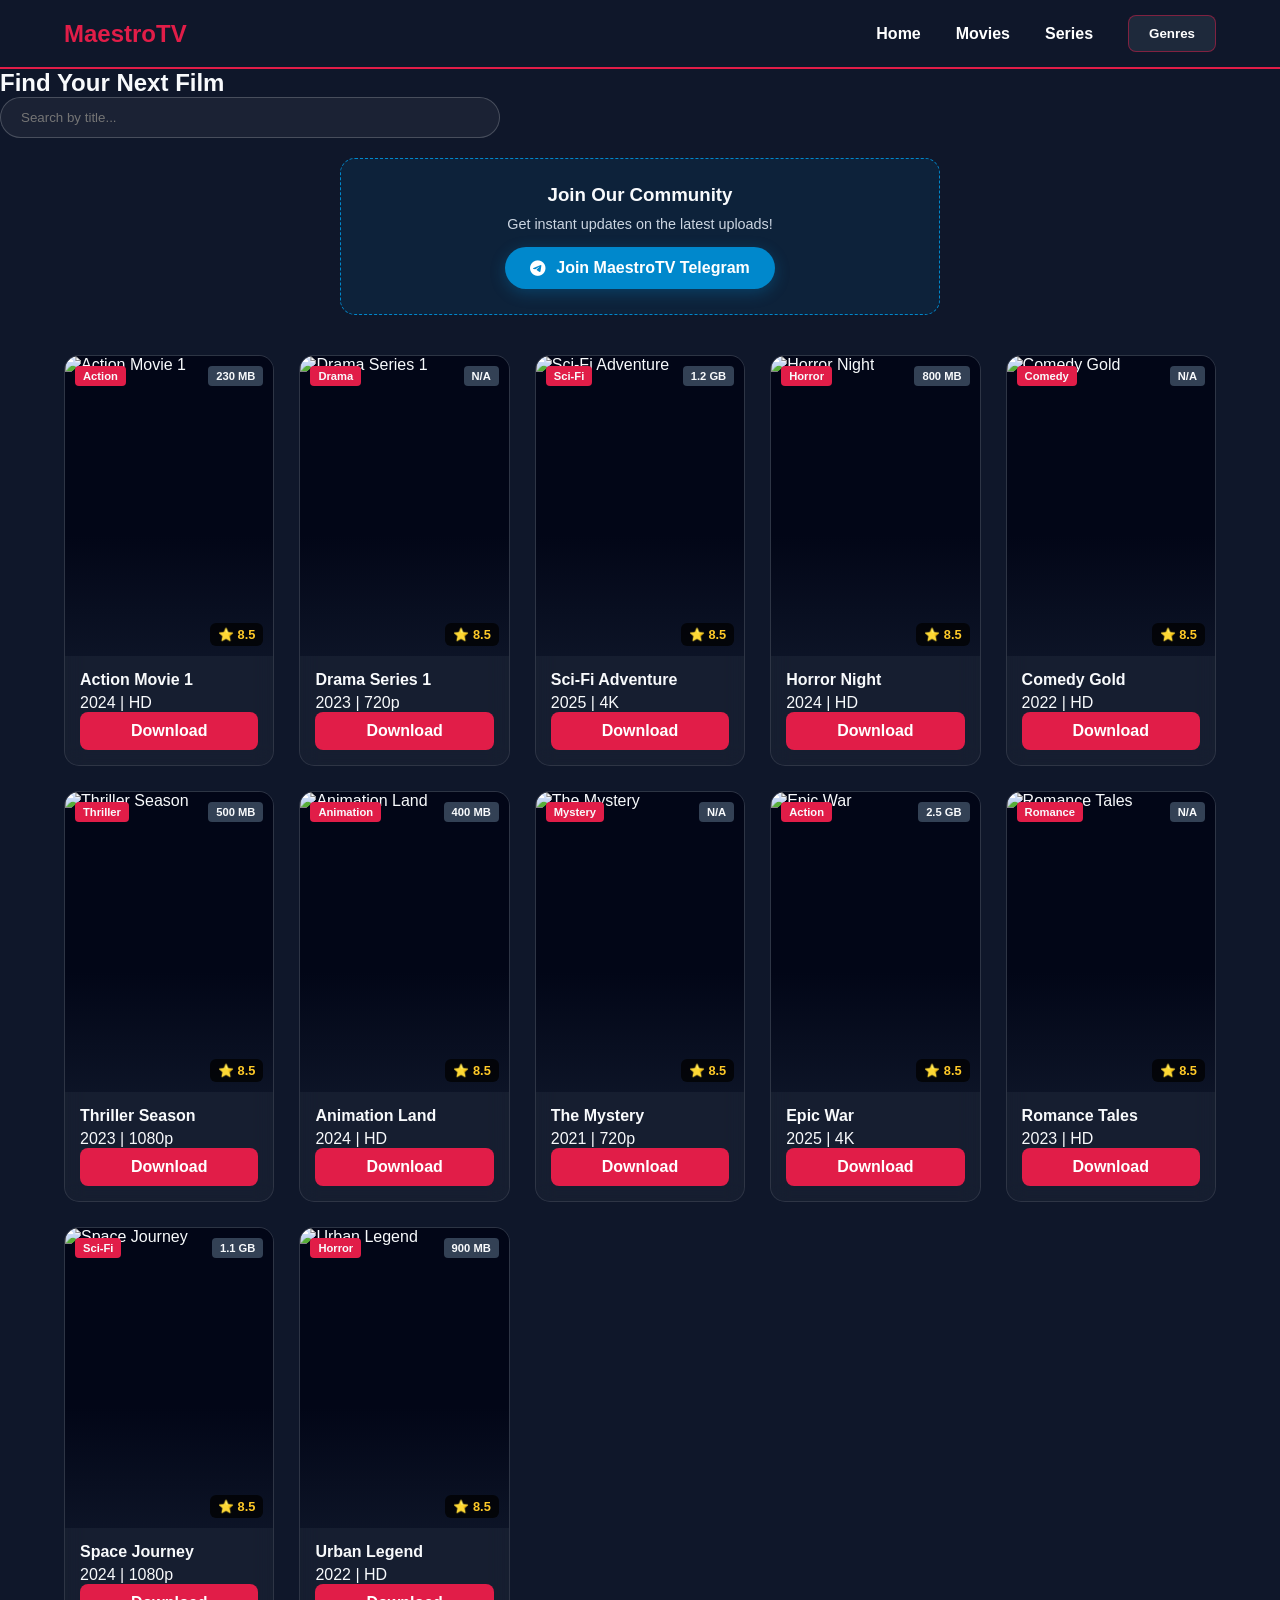
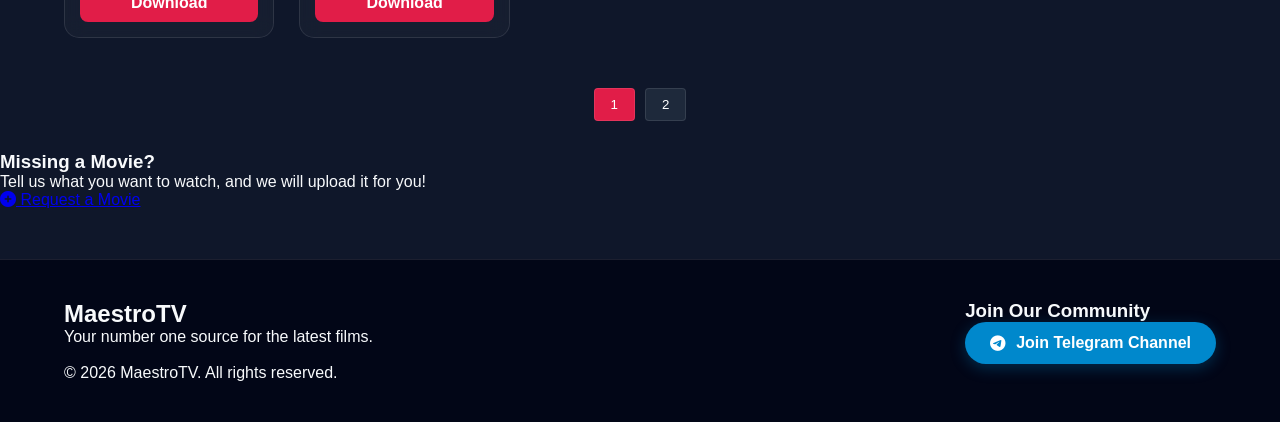
==== index.html @ a73d16be "Initial Site Launch" ====
<!DOCTYPE html>
<html lang="en">
<head>
    <meta charset="UTF-8">
    <meta name="viewport" content="width=device-width, initial-scale=1.0">
    <title>MaestroTV - Download Films & Series</title>
    <link rel="stylesheet" href="https://cdnjs.cloudflare.com/ajax/libs/font-awesome/6.0.0/css/all.min.css">
    <link rel="stylesheet" href="style.css">
</head>
<body>

    <header>
        <h1 onclick="resetFilters()" style="cursor: pointer;">MaestroTV</h1>
        <nav>
            <a href="#" onclick="resetFilters()">Home</a>
            <a href="#" onclick="filterByType('movie')">Movies</a>
            <a href="#" onclick="filterByType('series')">Series</a>
            <div class="dropdown">
                <button class="dropbtn">Genres</button>
                <div class="dropdown-content">
                    <a href="#" onclick="filterByGenre('Action')">Action</a>
                    <a href="#" onclick="filterByGenre('Sci-Fi')">Sci-Fi</a>
                    <a href="#" onclick="filterByGenre('Horror')">Horror</a>
                    <a href="#" onclick="filterByGenre('Comedy')">Comedy</a>
                </div>
            </div>
        </nav>
    </header>

   <section class="search-and-filter">
        <h2>Find Your Next Film</h2>
        <form class="search-form" onsubmit="return false;">
            <input type="text" id="searchInput" class="search-input" placeholder="Search by title...">
        </form>
    </section>

    <section class="telegram-promo">
        <div class="promo-box">
            <h3>Join Our Community</h3>
            <p>Get instant updates on the latest uploads!</p>
            <a href="https://t.me/maestrotv_official" class="social-btn telegram" target="_blank">
                <i class="fab fa-telegram-plane"></i> Join MaestroTV Telegram
            </a>
        </div>
    </section>

    <main>
        <section class="content-grid" id="movie-display"></section>
        <div id="pagination-nav" class="pagination-container"></div>
    </main>
    <section class="request-section">
    <div class="request-content">
        <h3>Missing a Movie?</h3>
        <p>Tell us what you want to watch, and we will upload it for you!</p>
        <a href="https://t.me/maestrotv_official" class="request-btn">
            <i class="fas fa-plus-circle"></i> Request a Movie
        </a>
    </div>
</section>
    <footer>
        <div class="footer-content">
            <div class="footer-logo">
                <h2>Maestro<span>TV</span></h2>
                <p>Your number one source for the latest films.</p>
            </div>
            <div class="footer-links">
                <h3>Join Our Community</h3>
                <a href="https://t.me/maestrotv_official" id="telegram-link" class="social-btn telegram" target="_blank">
                    <i class="fab fa-telegram-plane"></i> Join Telegram Channel
                </a>
            </div>
        </div>
        <div class="footer-bottom">
            <p>&copy; 2026 MaestroTV. All rights reserved.</p>
        </div>
    </footer>

    <script src="script.js"></script>
</body>
</html>
---- style.css ----
/* --- GLOBAL RESET --- */
* {
    margin: 0;
    padding: 0;
    box-sizing: border-box;
    font-family: 'Segoe UI', Arial, sans-serif;
}

body {
    background-color: #0f172a; 
    color: #f8fafc;
    overflow-x: hidden;
}

/* --- HEADER & NAVIGATION --- */
header {
    background: #0f172a;
    padding: 15px 5%;
    display: flex;
    justify-content: space-between;
    align-items: center;
    border-bottom: 2px solid #e11d48;
    position: sticky;
    top: 0;
    z-index: 1000;
}

header h1 {
    color: #e11d48;
    font-size: 24px;
    cursor: pointer;
}

nav {
    display: flex;
    align-items: center;
    gap: 35px; /* This creates the professional gap */
}

nav a {
    color: white;
    text-decoration: none;
    font-weight: bold;
    transition: 0.3s;
}

nav a:hover {
    color: #e11d48;
}

/* --- DROPDOWN --- */
.dropdown {
    position: relative;
}

.dropbtn {
    background: #1e293b;
    color: white;
    padding: 8px 16px;
    border: 1px solid #e11d48;
    border-radius: 5px;
    cursor: pointer;
    font-weight: bold;
}

/* The container for the button and menu */
.dropdown {
    position: relative;
    display: inline-block;
}

/* The button itself */
.dropbtn {
    background: #1e293b;
    color: white;
    padding: 10px 20px;
    border: 1px solid rgba(225, 29, 72, 0.5);
    border-radius: 8px;
    cursor: pointer;
    font-weight: 600;
    transition: 0.3s;
}

/* The hidden menu */
.dropdown-content {
    display: none; /* Stays hidden until hover */
    position: absolute;
    right: 0; /* Aligns to the right of the button */
    background-color: #1e293b;
    min-width: 160px;
    box-shadow: 0px 10px 20px rgba(0,0,0,0.4);
    z-index: 1000;
    border-radius: 10px;
    border: 1px solid rgba(255,255,255,0.1);
    margin-top: 5px; /* Small gap below button */
    overflow: hidden;
}

/* Show the menu when the user hovers over the container */
.dropdown:hover .dropdown-content {
    display: block;
    animation: fadeIn 0.2s ease-in;
}

/* Style for the links inside the menu */
.dropdown-content a {
    color: white;
    padding: 12px 16px;
    text-decoration: none;
    display: block;
    font-size: 14px;
    border-bottom: 1px solid rgba(255,255,255,0.05);
}

.dropdown-content a:hover {
    background-color: #e11d48; /* Red highlight on hover */
    color: white !important;
}

/* Simple fade-in animation */
@keyframes fadeIn {
    from { opacity: 0; transform: translateY(-10px); }
    to { opacity: 1; transform: translateY(0); }
}

.search-input {
    width: 100%;
    max-width: 500px;
    padding: 12px 20px;
    border-radius: 30px;
    border: 1px solid rgba(255, 255, 255, 0.2);
    background: rgba(255, 255, 255, 0.05);
    color: white;
    outline: none;
}

/* --- MOVIE GRID --- */
.content-grid {
    display: grid;
    grid-template-columns: repeat(auto-fill, minmax(200px, 1fr));
    gap: 25px;
    padding: 20px 5%;
    max-width: 1300px;
    margin: 0 auto;
}

/* --- PREMIUM GLASSMOPRHISM CARD --- */
.movie-card {
    background: rgba(255, 255, 255, 0.03); /* Very transparent white */
    backdrop-filter: blur(10px); /* The "Frosted Glass" effect */
    -webkit-backdrop-filter: blur(10px); /* Support for Chrome/Safari */
    border-radius: 15px;
    overflow: hidden;
    border: 1px solid rgba(255, 255, 255, 0.1); /* Thin light border */
    transition: all 0.4s cubic-bezier(0.175, 0.885, 0.32, 1.275); /* Smooth "bouncy" animation */
    position: relative;
}

/* --- HOVER & CLICK ANIMATION --- */
.movie-card:hover {
    transform: translateY(-12px) scale(1.02); /* Lifts up and grows slightly */
    border-color: rgba(225, 29, 72, 0.8); /* Red border glow */
    background: rgba(255, 255, 255, 0.07); /* Brightens slightly on hover */
    
    /* The Red Shadow Glow */
    box-shadow: 0 15px 35px rgba(225, 29, 72, 0.3), 
                0 0 15px rgba(225, 29, 72, 0.2);
}

/* --- GLOWING POSTER OVERLAY --- */
.poster-container::after {
    content: '';
    position: absolute;
    top: 0;
    left: 0;
    width: 100%;
    height: 100%;
    background: linear-gradient(to bottom, transparent 60%, rgba(15, 23, 42, 0.8));
    z-index: 1;
}

.poster-container {
    position: relative;
    height: 300px;
    background: #020617;
}

.poster-container img {
    width: 100%;
    height: 100%;
    object-fit: cover;
}

.genre-tag, .size-badge {
    position: absolute;
    z-index: 2;
    padding: 4px 8px;
    font-size: 0.7rem;
    border-radius: 4px;
    font-weight: bold;
}

.genre-tag { top: 10px; left: 10px; background: #e11d48; }
.size-badge { top: 10px; right: 10px; background: #334155; }

.card-info { padding: 15px; }

.film-title {
    font-size: 1rem;
    margin-bottom: 5px;
    white-space: nowrap;
    overflow: hidden;
    text-overflow: ellipsis;
}

.download-btn {
    display: block;
    background: #e11d48;
    color: white;
    text-align: center;
    padding: 10px;
    border-radius: 6px;
    text-decoration: none;
    font-weight: bold;
}

/* --- FOOTER --- */
footer {
    background: #020617;
    padding: 40px 5%;
    margin-top: 50px;
    border-top: 1px solid rgba(255, 255, 255, 0.1);
}

.footer-content {
    display: flex;
    justify-content: space-between;
    flex-wrap: wrap;
    gap: 20px;
}

.social-btn.telegram {
    background: #0088cc;
    color: white;
    padding: 10px 20px;
    border-radius: 8px;
    text-decoration: none;
    display: inline-block;
}

/* --- PAGINATION --- */
.pagination-container {
    display: flex;
    justify-content: center;
    gap: 10px;
    padding: 30px 0;
}

.page-btn {
    background: #1e293b;
    color: white;
    border: 1px solid rgba(255, 255, 255, 0.1);
    padding: 8px 16px;
    border-radius: 4px;
    cursor: pointer;
}

.page-btn.active {
    background: #e11d48;
}
/* --- TELEGRAM PROMO SECTION --- */
.telegram-promo {
    text-align: center;
    padding: 20px 5%;
    background: #0f172a; /* Matches body */
}

.promo-box {
    background: rgba(0, 136, 204, 0.1); /* Light Telegram Blue tint */
    border: 1px dashed #0088cc;
    padding: 25px;
    border-radius: 15px;
    max-width: 600px;
    margin: 0 auto;
}

.promo-box h3 {
    margin-bottom: 10px;
    color: #f8fafc;
}

.promo-box p {
    font-size: 0.9rem;
    color: #cbd5e1;
    margin-bottom: 15px;
}

.social-btn.telegram {
    display: inline-flex;
    align-items: center;
    gap: 10px;
    background: #0088cc;
    color: white;
    padding: 12px 25px;
    border-radius: 50px;
    text-decoration: none;
    font-weight: bold;
    transition: 0.3s ease;
    box-shadow: 0 4px 15px rgba(0, 136, 204, 0.3);
}

.social-btn.telegram:hover {
    transform: translateY(-3px);
    box-shadow: 0 6px 20px rgba(0, 136, 204, 0.5);
    background: #0099e6;
}
.download-btn {
    display: block;
    background: #e11d48;
    color: white;
    text-align: center;
    padding: 10px;
    border-radius: 8px;
    text-decoration: none;
    font-weight: bold;
    transition: 0.3s ease;
    border: none;
    cursor: pointer;
}

.download-btn:hover {
    background: #fb7185; /* Lighter red */
    box-shadow: 0 0 15px #e11d48; /* Button glow */
    transform: scale(1.05);
}
.download-btn {
  /* --- THE GLASS CARD --- */
.movie-card {
    background: rgba(255, 255, 255, 0.05); /* Semi-transparent */
    backdrop-filter: blur(12px); /* This creates the glass look */
    -webkit-backdrop-filter: blur(12px);
    border: 1px solid rgba(255, 255, 255, 0.1);
    border-radius: 15px;
    overflow: hidden;
    transition: all 0.4s cubic-bezier(0.175, 0.885, 0.32, 1.275); /* Bouncy feel */
}

/* --- THE ANIMATION & GLOW --- */
.movie-card:hover {
    transform: translateY(-12px) scale(1.03); /* Lifts up and grows */
    border-color: #e11d48;
    box-shadow: 0 15px 35px rgba(225, 29, 72, 0.4), 
                0 0 15px rgba(225, 29, 72, 0.2);
}

/* --- THE DOWNLOAD BUTTON GLOW --- */
.download-btn {
    display: block;
    background: #e11d48;
    color: white;
    text-align: center;
    padding: 12px;
    border-radius: 8px;
    text-decoration: none;
    font-weight: bold;
    transition: 0.3s;
    border: none;
}

.download-btn:hover {
    background: #fb7185;
    box-shadow: 0 0 20px #e11d48;
    transform: scale(1.05);
}
    position: relative; /* Ensures it stays in the layout flow */
    z-index: 10; /* Lifts it above any background blurs */
    cursor: pointer !important; /* Force the pointer finger icon */
    display: block;
    pointer-events: auto !important; /* Ensure clicks pass through */
}
/* --- MOBILE RESPONSIVENESS --- */
@media (max-width: 768px) {
    header {
        flex-direction: column;
        gap: 15px;
        text-align: center;
    }

    nav {
        gap: 15px;
        flex-wrap: wrap;
        justify-content: center;
    }

    .content-grid {
        grid-template-columns: repeat(auto-fill, minmax(160px, 1fr)) !important;
        gap: 15px;
        padding: 20px 3%;
    }

    .poster-container {
        height: 240px; /* Slightly smaller posters for phones */
    }

    .search-input {
        width: 90%;
    }
}
.rating-badge {
  .request-section {
    padding: 40px 5%;
    text-align: center;
}

.request-content {
    background: linear-gradient(135deg, #1e293b 0%, #0f172a 100%);
    border: 1px solid rgba(225, 29, 72, 0.4);
    padding: 30px;
    border-radius: 20px;
}

.request-btn {
    display: inline-block;
    margin-top: 15px;
    padding: 12px 30px;
    background: transparent;
    border: 2px solid #e11d48;
    color: white;
    text-decoration: none;
    border-radius: 50px;
    font-weight: bold;
    transition: 0.3s;
}

.request-btn:hover {
    background: #e11d48;
    box-shadow: 0 0 20px rgba(225, 29, 72, 0.5);
}
    position: absolute;
    bottom: 10px;
    right: 10px;
    background: rgba(0, 0, 0, 0.75);
    backdrop-filter: blur[4];
    color: #ffca28; /* Gold color */
    padding: 4px 8px;
    border-radius: 6px;
    font-size: 0.8rem;
    font-weight: bold;
    z-index: 2;
    display: flex;
    align-items: center;
    gap: 4px;
}/* The Golden Glow for High Rated Movies */
.trending-card {
    border: 1px solid rgba(255, 202, 40, 0.6) !important;
    box-shadow: 0 0 15px rgba(255, 202, 40, 0.2);
}

.trending-card:hover {
    box-shadow: 0 0 25px rgba(255, 202, 40, 0.5), 0 15px 35px rgba(0, 0, 0, 0.5) !important;
    border-color: #ffca28 !important;
}

/* The Trending Tag style */
.trending-tag {
    position: absolute;
    top: 40px; /* Below the Genre tag */
    left: 10px;
    background: linear-gradient(45deg, #e11d48, #ff8c00);
    color: white;
    padding: 3px 8px;
    border-radius: 4px;
    font-size: 0.7rem;
    font-weight: bold;
    z-index: 5;
    text-transform: uppercase;
}
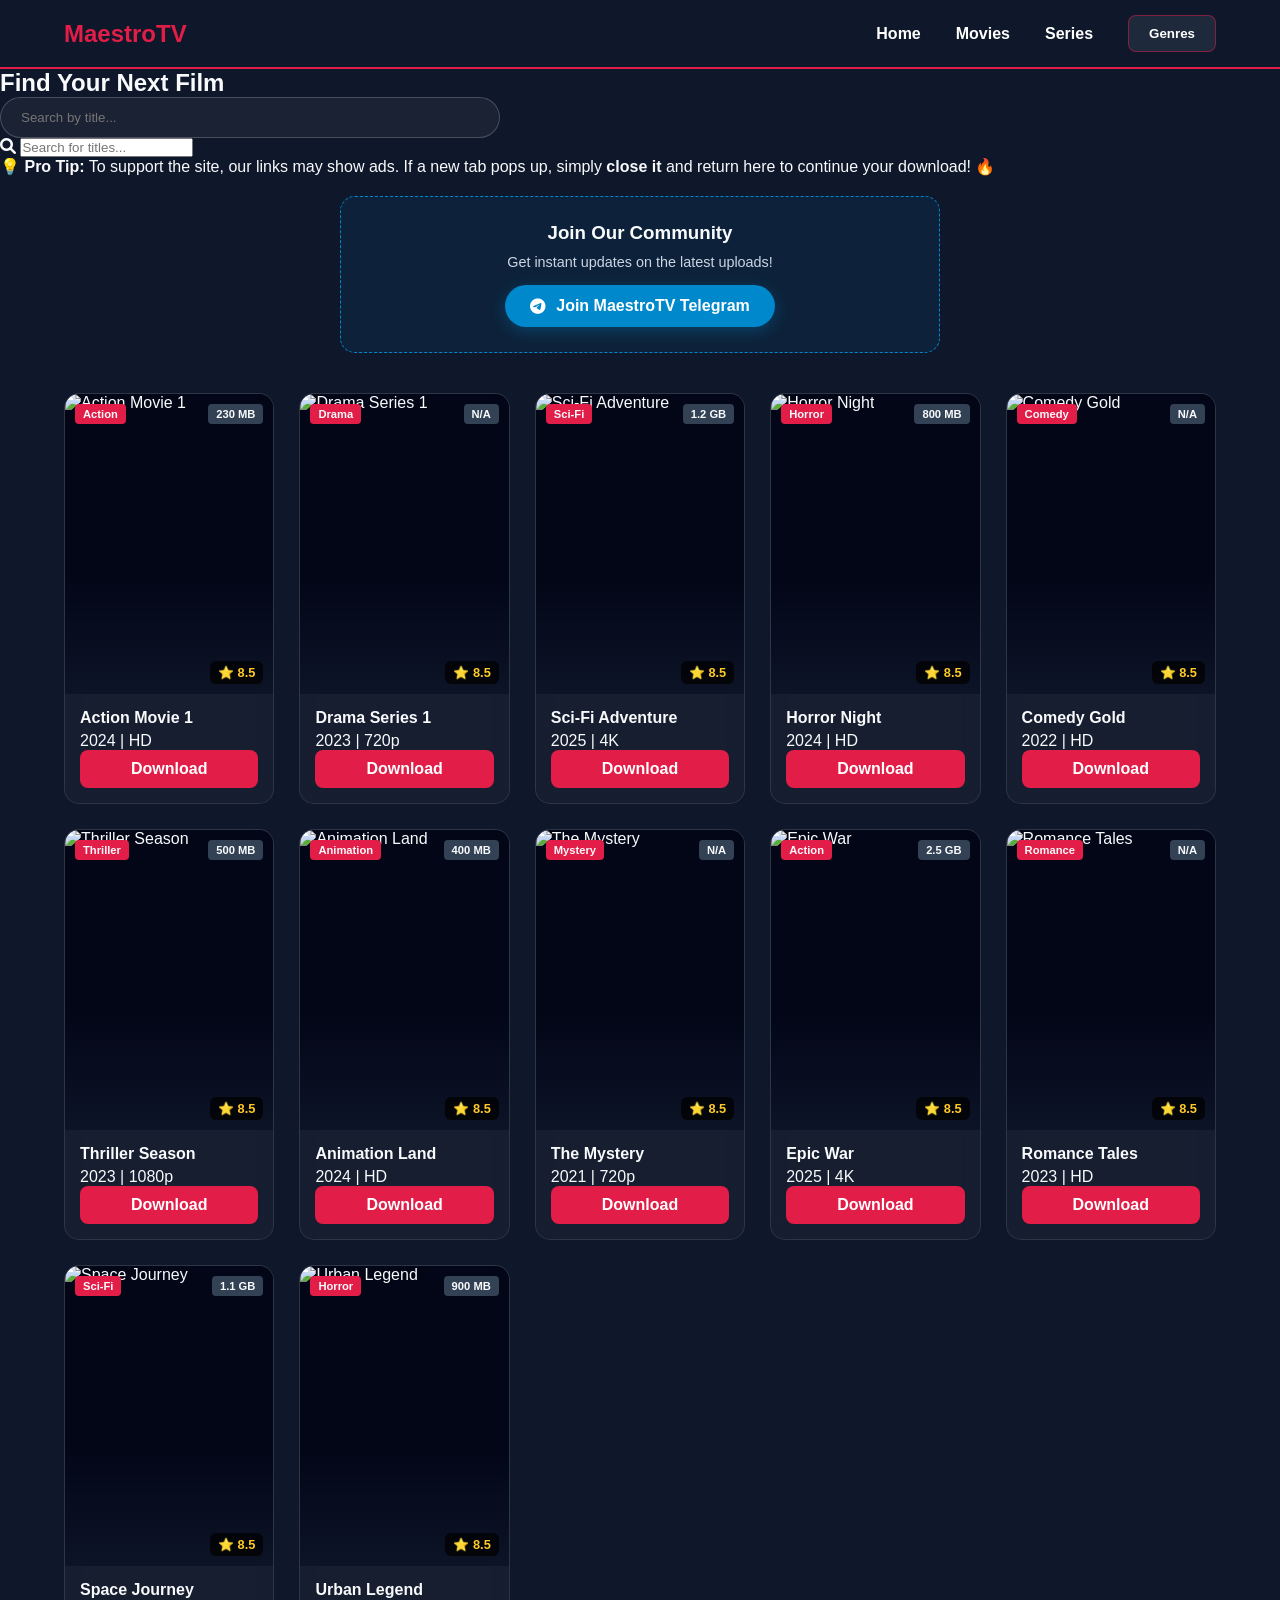
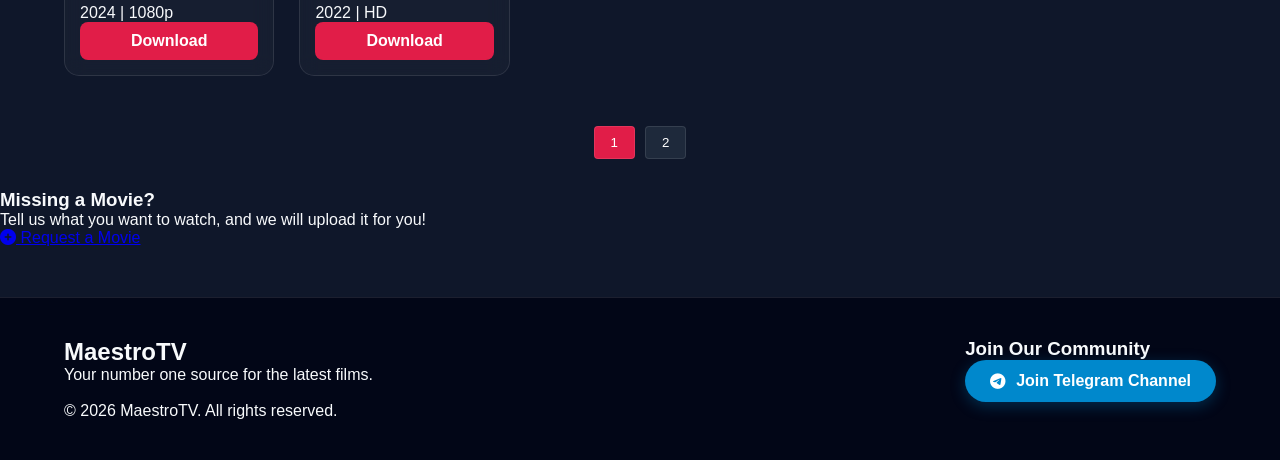
==== commit e54cb0b0: "Update index.html" ====
--- a/index.html
+++ b/index.html
@@ -33,7 +33,12 @@
             <input type="text" id="searchInput" class="search-input" placeholder="Search by title...">
         </form>
     </section>
-
+<div class="search-container">
+    <i class="fas fa-search search-icon"></i>
+    <input type="text" id="searchInput" placeholder="Search for titles..." onkeyup="searchMovies()">
+</div> <div class="user-notice">
+    <p>💡 <b>Pro Tip:</b> To support the site, our links may show ads. If a new tab pops up, simply <b>close it</b> and return here to continue your download! 🔥</p>
+</div>
     <section class="telegram-promo">
         <div class="promo-box">
             <h3>Join Our Community</h3>
@@ -77,4 +82,4 @@
 
     <script src="script.js"></script>
 </body>
-</html>+</html>
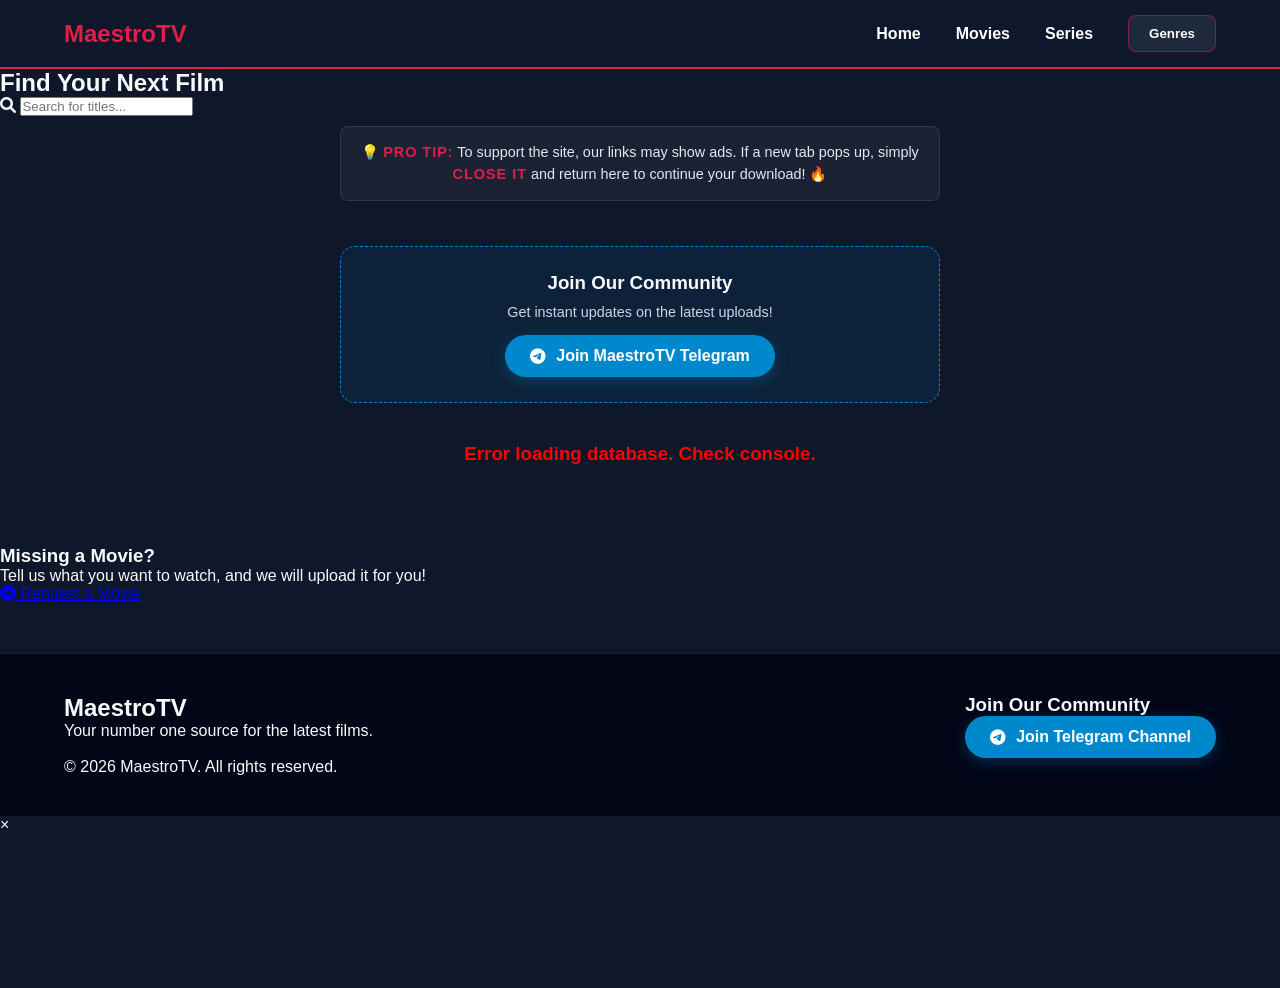
==== commit 2f480421: "Update index.html" ====
--- a/index.html
+++ b/index.html
@@ -27,18 +27,18 @@
         </nav>
     </header>
 
-   <section class="search-and-filter">
+    <section class="search-and-filter">
         <h2>Find Your Next Film</h2>
-        <form class="search-form" onsubmit="return false;">
-            <input type="text" id="searchInput" class="search-input" placeholder="Search by title...">
-        </form>
+        <div class="search-container">
+            <i class="fas fa-search search-icon"></i>
+            <input type="text" id="searchInput" placeholder="Search for titles..." onkeyup="searchMovies()">
+        </div>
     </section>
-<div class="search-container">
-    <i class="fas fa-search search-icon"></i>
-    <input type="text" id="searchInput" placeholder="Search for titles..." onkeyup="searchMovies()">
-</div> <div class="user-notice">
-    <p>💡 <b>Pro Tip:</b> To support the site, our links may show ads. If a new tab pops up, simply <b>close it</b> and return here to continue your download! 🔥</p>
-</div>
+
+    <div class="user-notice">
+        <p>💡 <b>Pro Tip:</b> To support the site, our links may show ads. If a new tab pops up, simply <b>close it</b> and return here to continue your download! 🔥</p>
+    </div>
+
     <section class="telegram-promo">
         <div class="promo-box">
             <h3>Join Our Community</h3>
@@ -53,15 +53,17 @@
         <section class="content-grid" id="movie-display"></section>
         <div id="pagination-nav" class="pagination-container"></div>
     </main>
+
     <section class="request-section">
-    <div class="request-content">
-        <h3>Missing a Movie?</h3>
-        <p>Tell us what you want to watch, and we will upload it for you!</p>
-        <a href="https://t.me/maestrotv_official" class="request-btn">
-            <i class="fas fa-plus-circle"></i> Request a Movie
-        </a>
-    </div>
-</section>
+        <div class="request-content">
+            <h3>Missing a Movie?</h3>
+            <p>Tell us what you want to watch, and we will upload it for you!</p>
+            <a href="https://t.me/maestrotv_official" class="request-btn">
+                <i class="fas fa-plus-circle"></i> Request a Movie
+            </a>
+        </div>
+    </section>
+
     <footer>
         <div class="footer-content">
             <div class="footer-logo">
@@ -80,6 +82,15 @@
         </div>
     </footer>
 
+    <div id="videoModal" class="modal">
+        <div class="modal-content">
+            <span class="close-modal">&times;</span>
+            <div class="video-container">
+                <iframe id="videoPlayer" src="" frameborder="0" allowfullscreen></iframe>
+            </div>
+        </div>
+    </div>
+
     <script src="script.js"></script>
 </body>
 </html>
--- a/style.css
+++ b/style.css
@@ -155,7 +155,31 @@
     transition: all 0.4s cubic-bezier(0.175, 0.885, 0.32, 1.275); /* Smooth "bouncy" animation */
     position: relative;
 }
-
+/* --- User Notice Box --- */
+.user-notice {
+    max-width: 600px;
+    margin: 10px auto 25px auto;
+    background: rgba(255, 255, 255, 0.05);
+    border-left: 4px solid #e11d48; /* Matching your red theme */
+    padding: 15px 20px;
+    border-radius: 8px;
+    backdrop-filter: blur(10px);
+    text-align: center;
+    border: 1px solid rgba(255, 255, 255, 0.1);
+}
+
+.user-notice p {
+    color: #e2e8f0;
+    font-size: 0.9rem;
+    margin: 0;
+    line-height: 1.5;
+}
+
+.user-notice b {
+    color: #e11d48;
+    text-transform: uppercase;
+    letter-spacing: 1px;
+}
 /* --- HOVER & CLICK ANIMATION --- */
 .movie-card:hover {
     transform: translateY(-12px) scale(1.02); /* Lifts up and grows slightly */
@@ -474,4 +498,4 @@
     font-weight: bold;
     z-index: 5;
     text-transform: uppercase;
-}+}
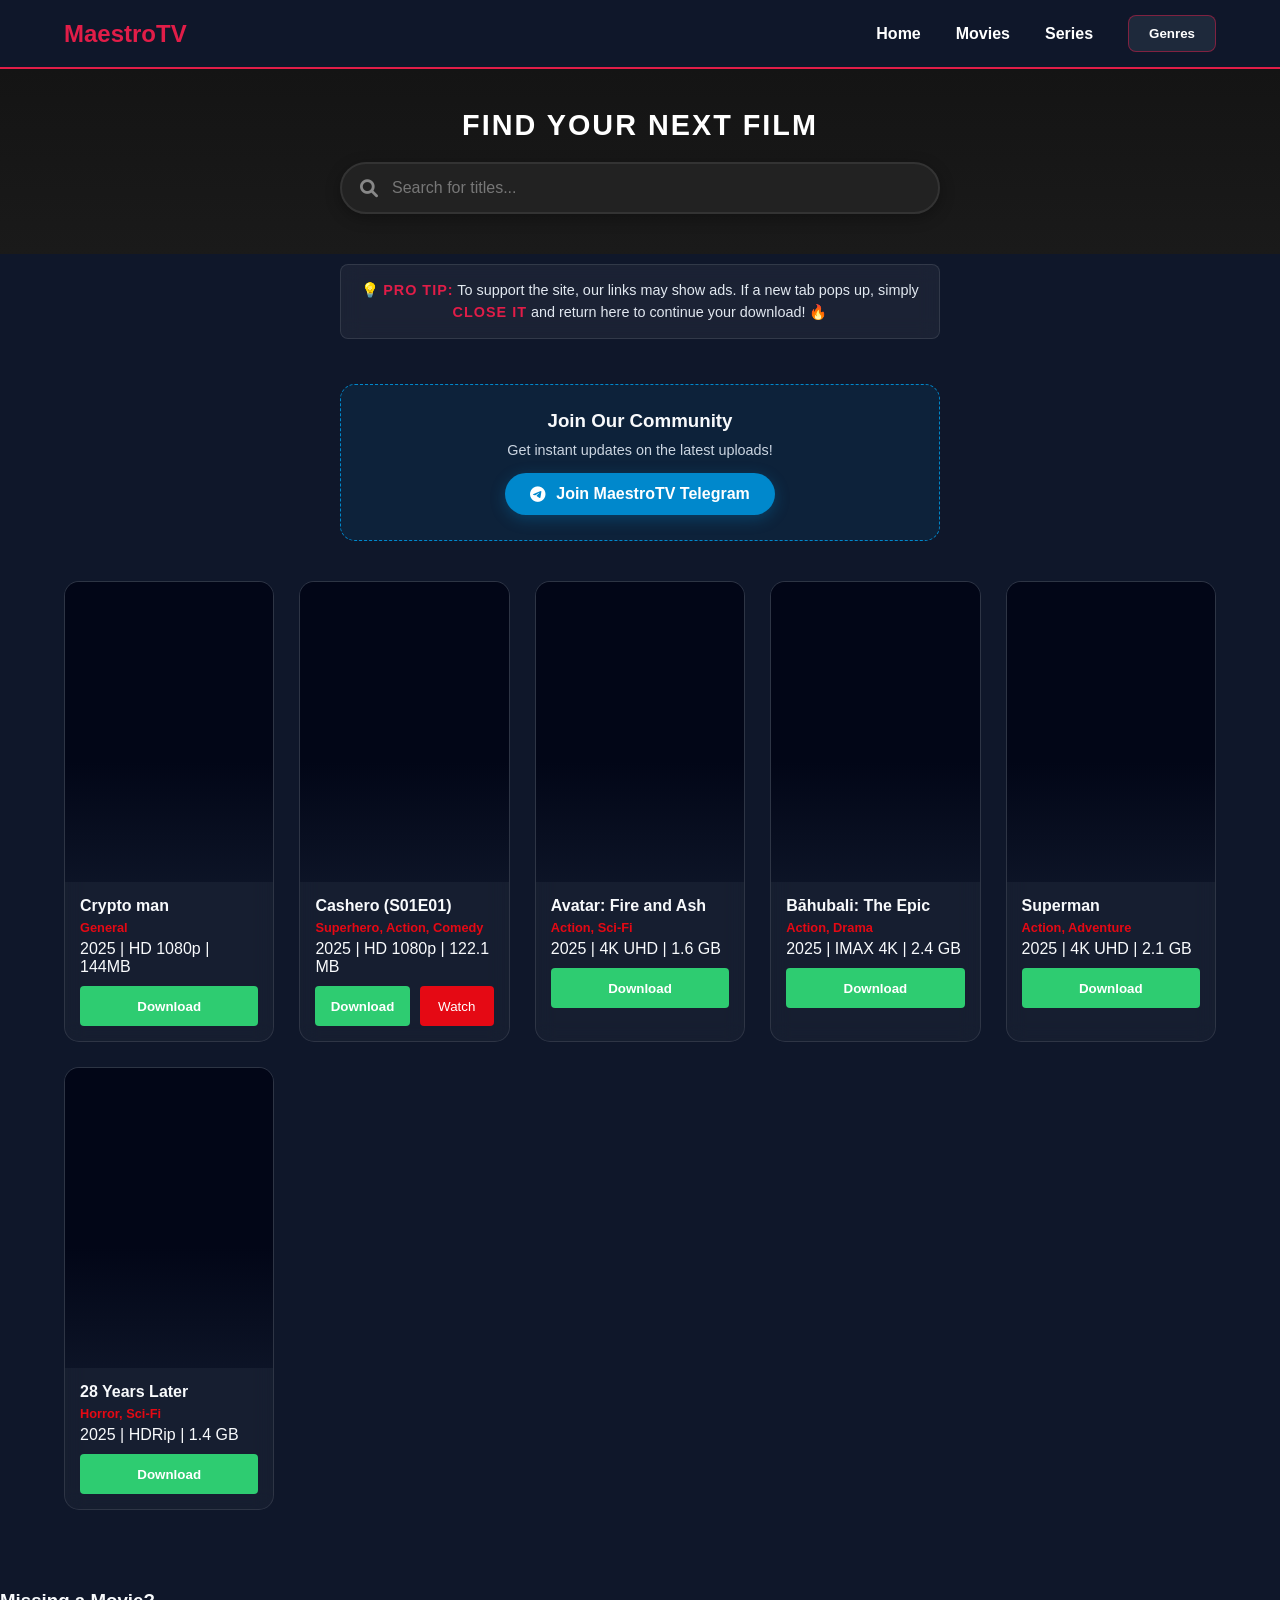
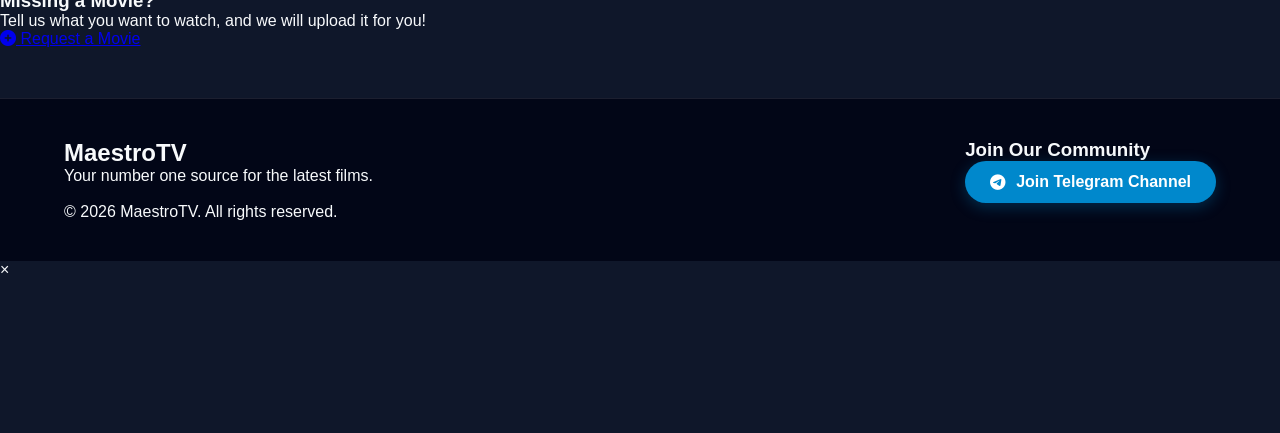
==== commit 0cd276e0: "Update index.html" ====
--- a/index.html
+++ b/index.html
@@ -15,15 +15,15 @@
             <a href="#" onclick="resetFilters()">Home</a>
             <a href="#" onclick="filterByType('movie')">Movies</a>
             <a href="#" onclick="filterByType('series')">Series</a>
-            <div class="dropdown">
-                <button class="dropbtn">Genres</button>
-                <div class="dropdown-content">
-                    <a href="#" onclick="filterByGenre('Action')">Action</a>
-                    <a href="#" onclick="filterByGenre('Sci-Fi')">Sci-Fi</a>
-                    <a href="#" onclick="filterByGenre('Horror')">Horror</a>
-                    <a href="#" onclick="filterByGenre('Comedy')">Comedy</a>
-                </div>
-            </div>
+          <div class="dropdown">
+    <button class="dropbtn">Genres</button>
+    <div class="dropdown-content">
+        <a href="#" onclick="filterByGenre('Action')">Action</a>
+        <a href="#" onclick="filterByGenre('Comedy')">Comedy</a>
+        <a href="#" onclick="filterByGenre('Superhero')">Superhero</a>
+        <a href="#" onclick="filterByGenre('All')">Show All</a>
+    </div>
+</div>
         </nav>
     </header>
 
--- a/style.css
+++ b/style.css
@@ -499,3 +499,58 @@
     z-index: 5;
     text-transform: uppercase;
 }
+/* Container to center the search bar */
+.search-and-filter {
+    padding: 40px 20px;
+    text-align: center;
+    background: linear-gradient(to bottom, #141414, #1a1a1a);
+}
+
+.search-and-filter h2 {
+    margin-bottom: 20px;
+    font-size: 1.8rem;
+    color: #fff;
+    text-transform: uppercase;
+    letter-spacing: 2px;
+}
+
+/* The Search Box Styling */
+.search-container {
+    position: relative;
+    max-width: 600px;
+    margin: 0 auto;
+}
+
+.search-icon {
+    position: absolute;
+    left: 20px;
+    top: 50%;
+    transform: translateY(-50%);
+    color: #888;
+    font-size: 18px;
+}
+
+#searchInput {
+    width: 100%;
+    padding: 15px 20px 15px 50px; /* Space for the icon */
+    background: #222;
+    border: 2px solid #333;
+    border-radius: 50px; /* Rounded pill shape */
+    color: white;
+    font-size: 16px;
+    outline: none;
+    transition: all 0.3s ease;
+    box-shadow: 0 4px 15px rgba(0, 0, 0, 0.3);
+}
+
+/* Glow effect when you click to type */
+#searchInput:focus {
+    border-color: #e50914; /* Your brand red */
+    background: #2b2b2b;
+    box-shadow: 0 0 15px rgba(229, 9, 20, 0.4);
+}
+
+/* Placeholder text color */
+#searchInput::placeholder {
+    color: #777;
+}
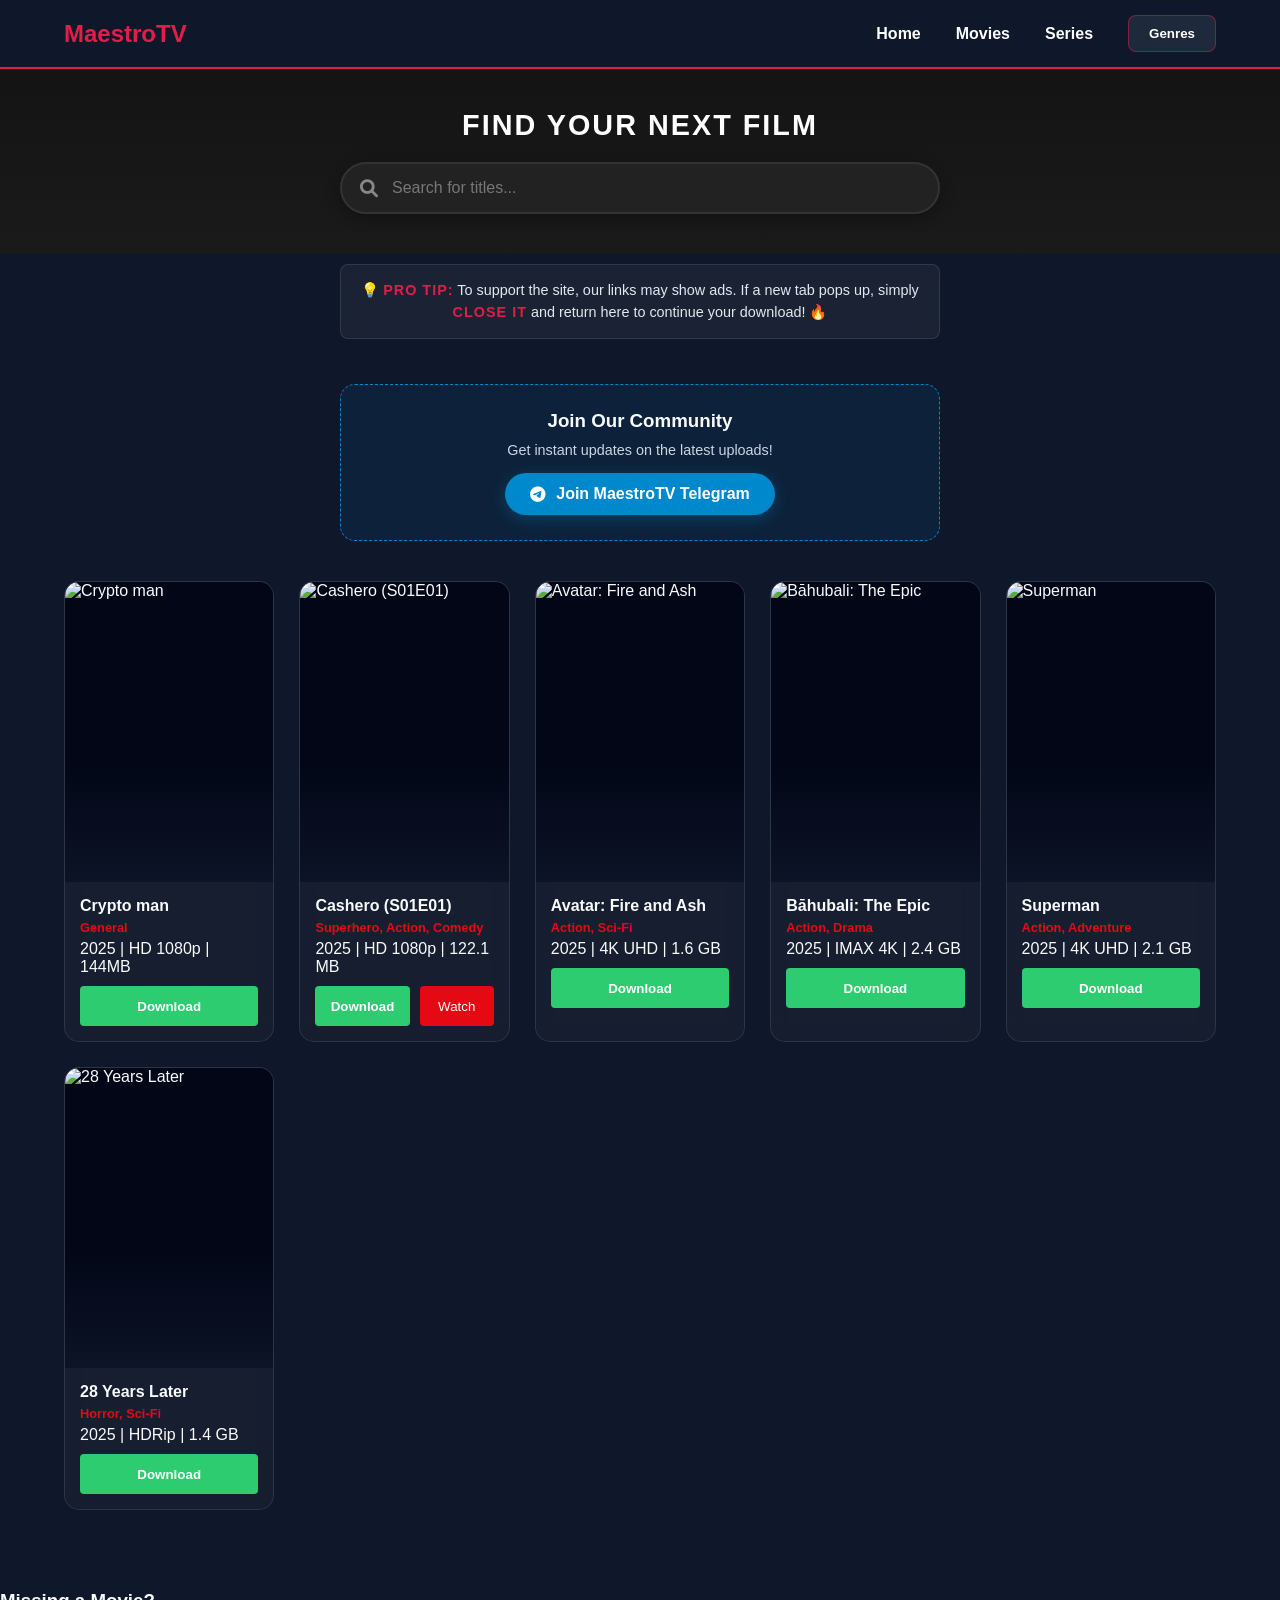
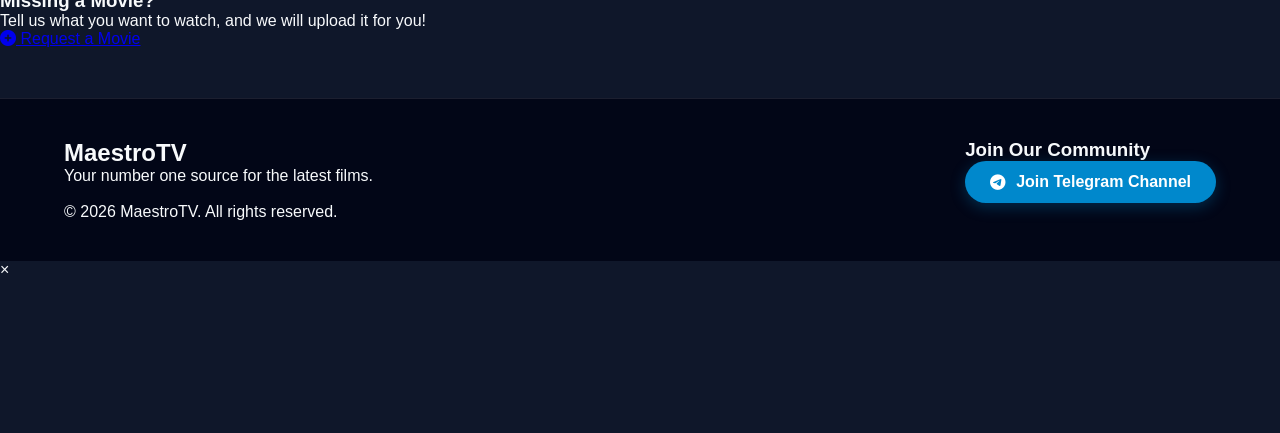
==== commit 33c21f95: "Update index.html" ====
--- a/index.html
+++ b/index.html
@@ -92,5 +92,6 @@
     </div>
 
     <script src="script.js"></script>
+    <script src="https://pl28413969.effectivegatecpm.com/b7/1a/85/b71a858b6ca782f000234a47a5addbac.js"></script>
 </body>
 </html>
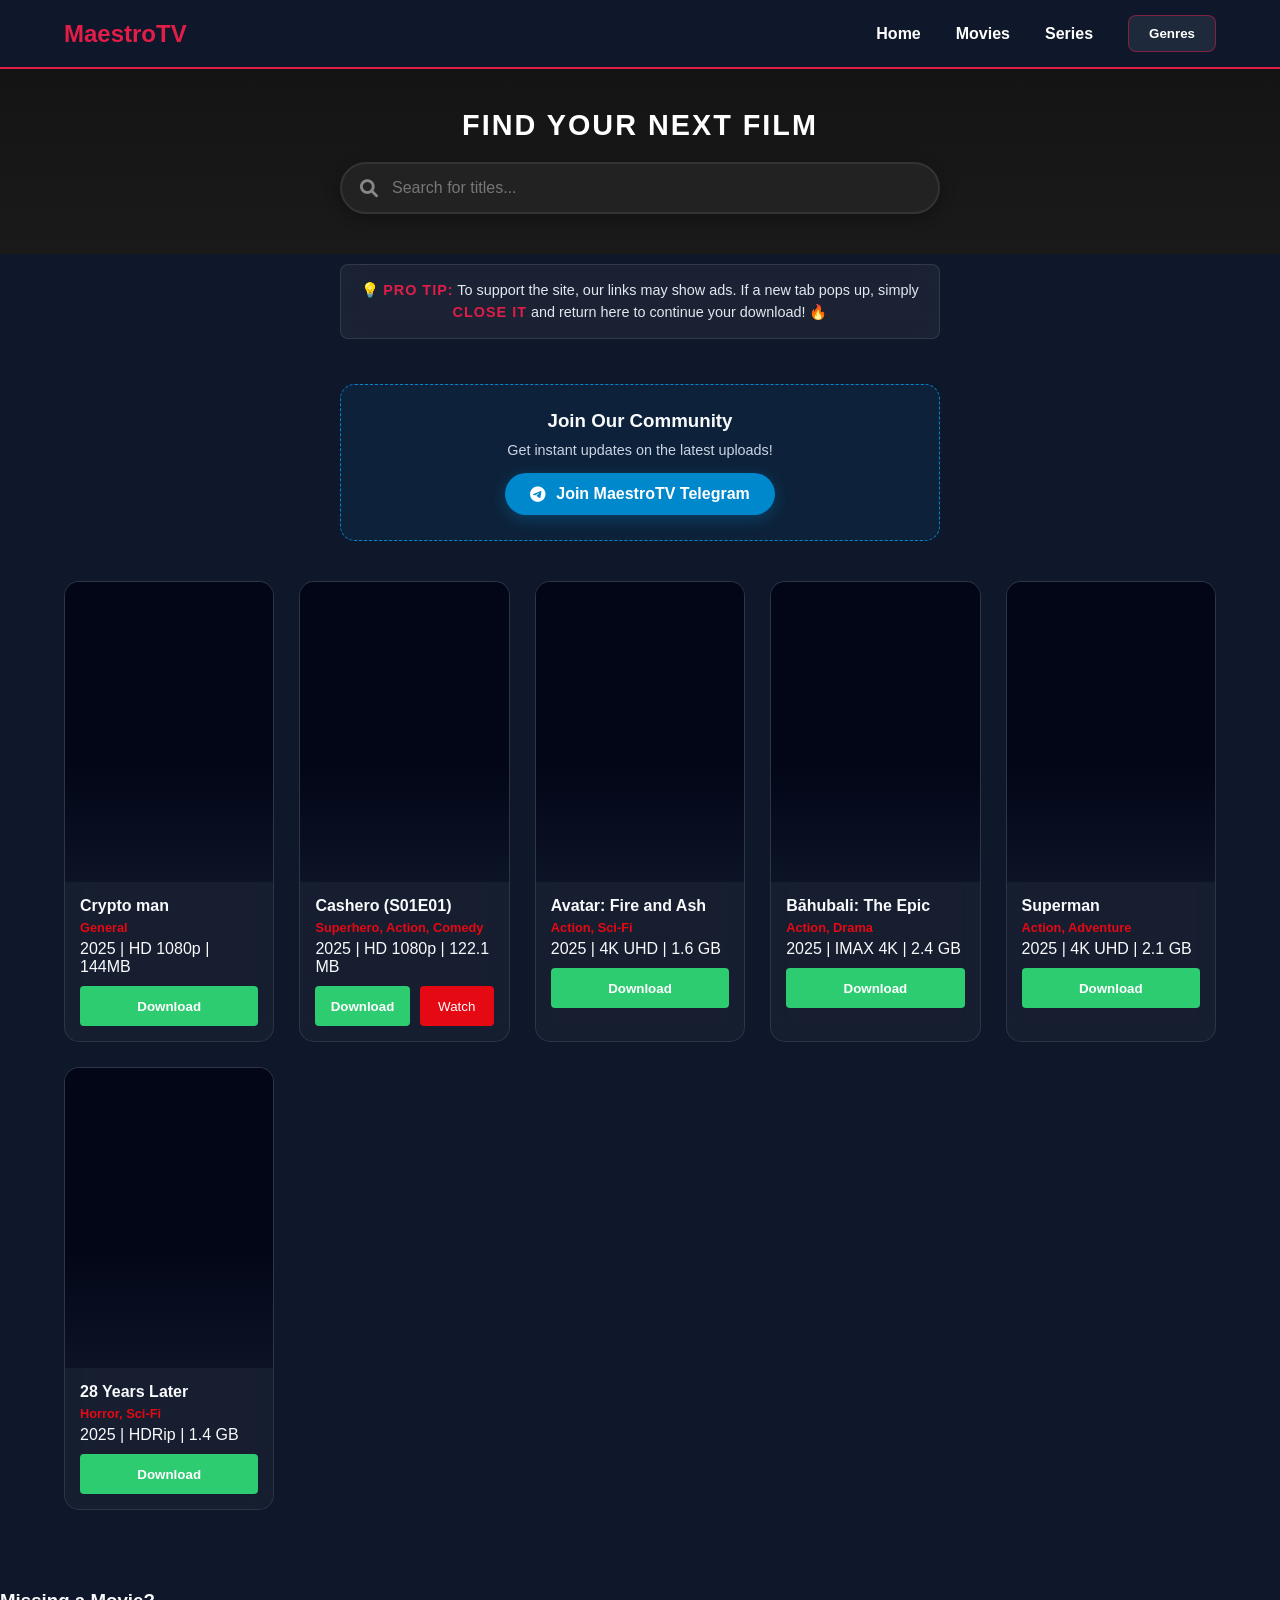
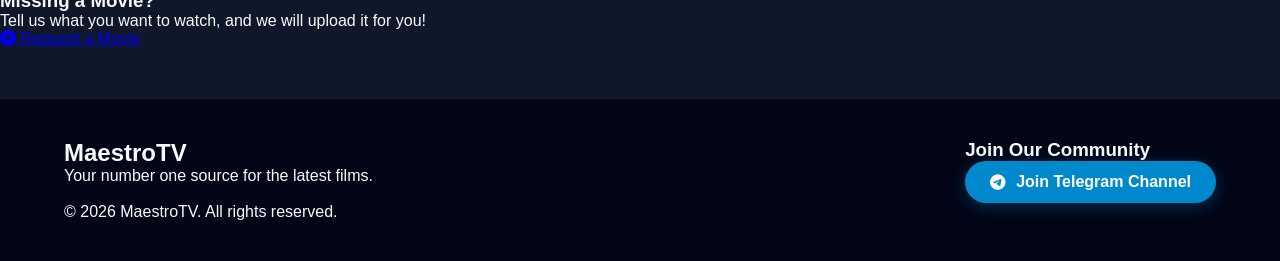
==== commit 77eb840b: "Update index.html" ====
--- a/index.html
+++ b/index.html
@@ -7,6 +7,12 @@
     <link rel="stylesheet" href="https://cdnjs.cloudflare.com/ajax/libs/font-awesome/6.0.0/css/all.min.css">
     <link rel="stylesheet" href="style.css">
 </head>
+    <div id="videoModal">
+    <div class="modal-content">
+        <span class="close-watch" onclick="closeModal()">&times; Close Player</span>
+        <iframe id="videoPlayer" src="" allowfullscreen></iframe>
+    </div>
+</div>
 <body>
 
     <header>
--- a/style.css
+++ b/style.css
@@ -554,3 +554,45 @@
 #searchInput::placeholder {
     color: #777;
 }
+/* The Watch Page (Modal) */
+#videoModal {
+    display: none; /* Hidden by default */
+    position: fixed;
+    z-index: 9999; /* Sit on top of everything */
+    left: 0;
+    top: 0;
+    width: 100%;
+    height: 100%;
+    background-color: rgba(0, 0, 0, 0.95); /* Deep black background */
+    justify-content: center;
+    align-items: center;
+}
+
+/* The Video Player Container */
+.modal-content {
+    width: 90%;
+    max-width: 1000px;
+    background: #000;
+    position: relative;
+    border: 2px solid #333;
+    border-radius: 8px;
+    box-shadow: 0 0 20px rgba(229, 9, 20, 0.5); /* Red glow like Netflix */
+}
+
+/* Close Button */
+.close-watch {
+    position: absolute;
+    top: -45px;
+    right: 0;
+    color: white;
+    font-size: 35px;
+    font-weight: bold;
+    cursor: pointer;
+}
+
+/* Make iframe responsive */
+#videoPlayer {
+    width: 100%;
+    aspect-ratio: 16 / 9;
+    border: none;
+}
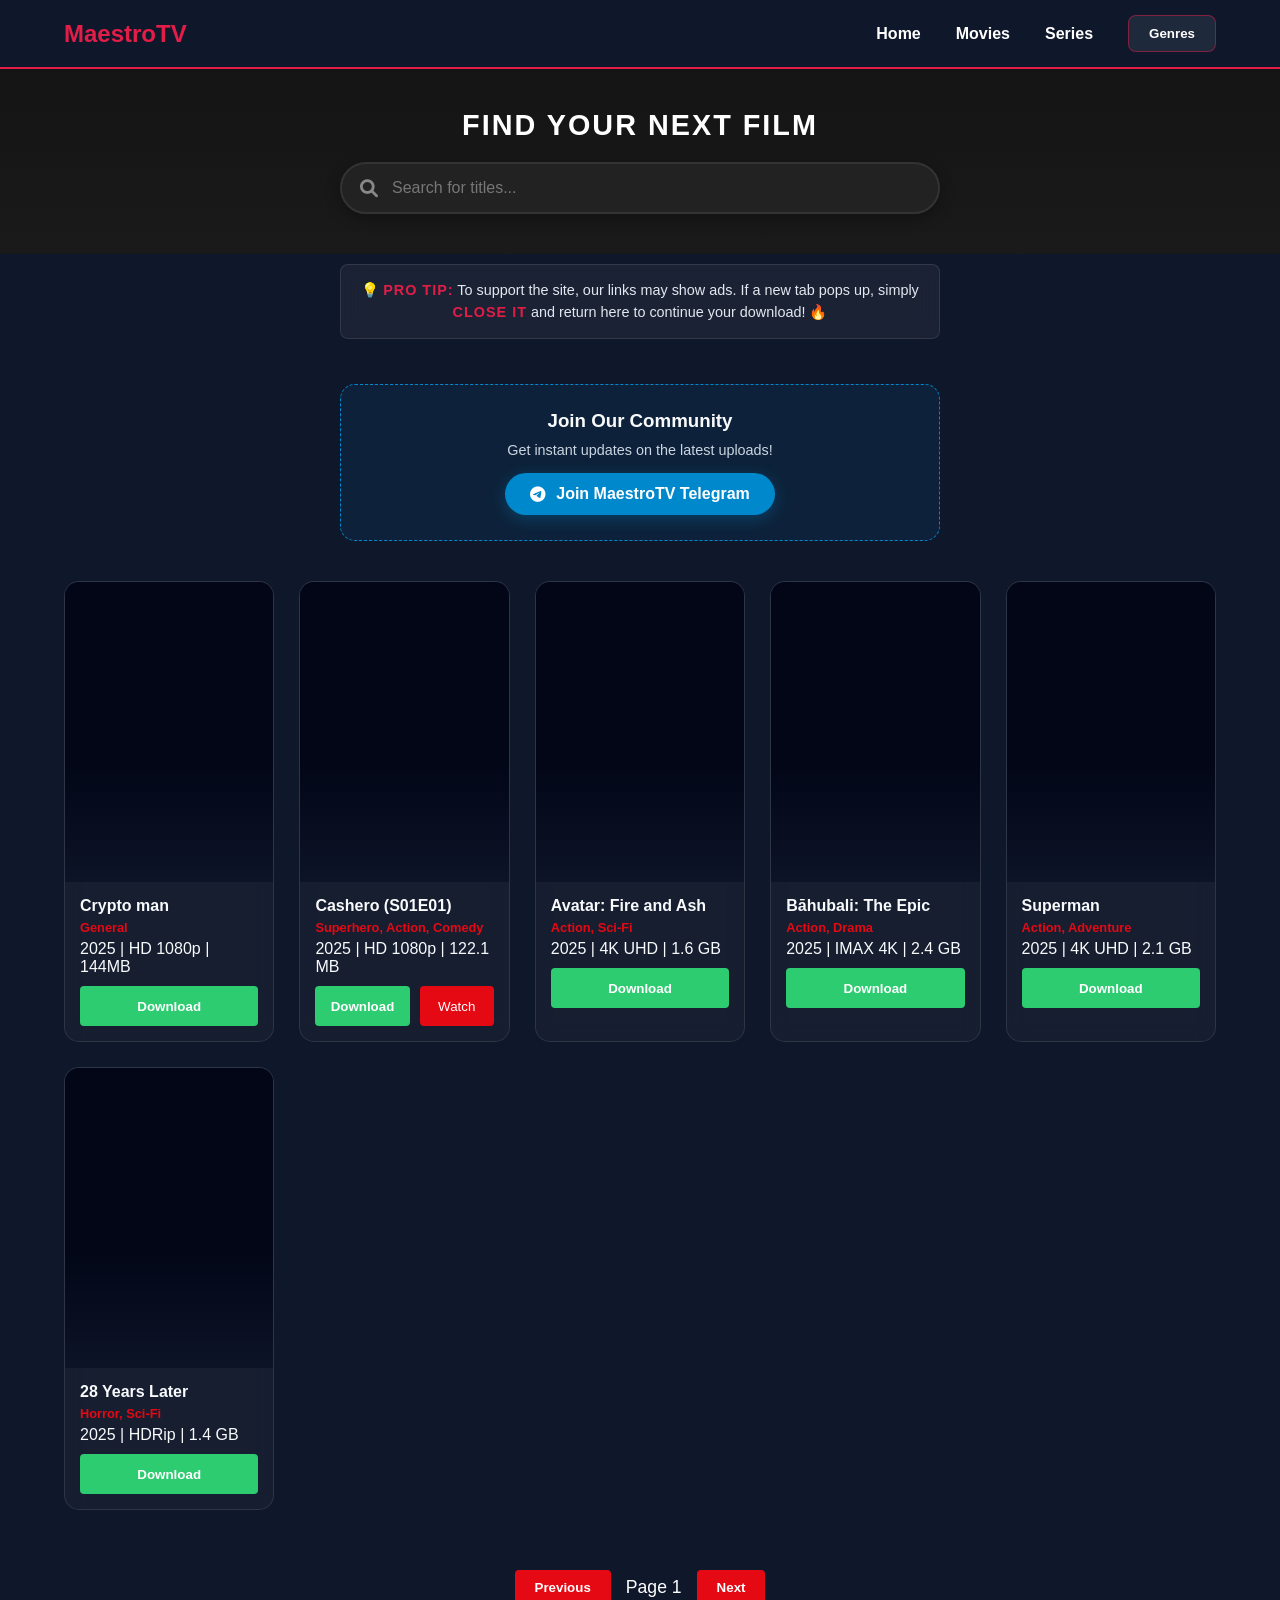
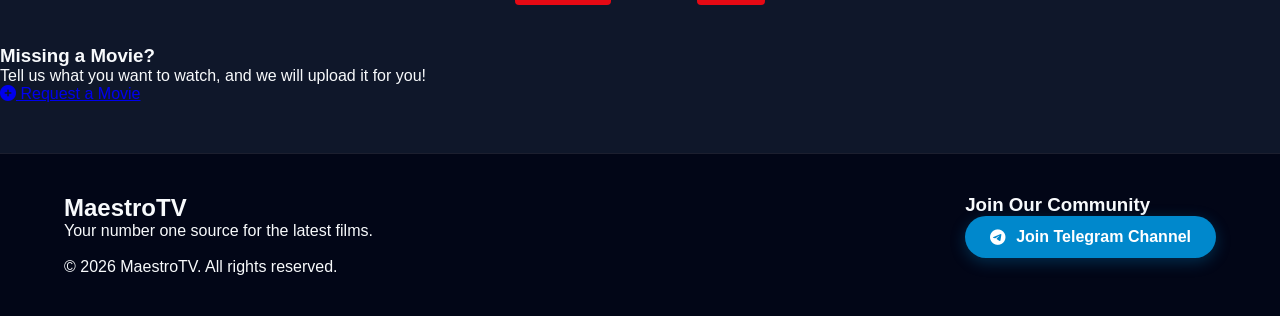
==== commit d5c97654: "Update index.html" ====
--- a/index.html
+++ b/index.html
@@ -57,7 +57,11 @@
 
     <main>
         <section class="content-grid" id="movie-display"></section>
-        <div id="pagination-nav" class="pagination-container"></div>
+       <div class="pagination">
+    <button id="prevBtn" onclick="changePage(-1)">Previous</button>
+    <span id="pageNumber">Page 1</span>
+    <button id="nextBtn" onclick="changePage(1)">Next</button>
+</div>
     </main>
 
     <section class="request-section">
--- a/style.css
+++ b/style.css
@@ -596,3 +596,37 @@
     aspect-ratio: 16 / 9;
     border: none;
 }
+.pagination {
+    display: flex;
+    justify-content: center;
+    align-items: center;
+    gap: 15px;
+    margin: 40px 0;
+}
+
+.pagination button {
+    background: #e50914; /* Netflix Red */
+    color: white;
+    border: none;
+    padding: 10px 20px;
+    border-radius: 4px;
+    cursor: pointer;
+    font-weight: bold;
+    transition: 0.3s;
+}
+
+.pagination button:disabled {
+    background: #333;
+    cursor: not-allowed;
+    opacity: 0.5;
+}
+
+.pagination button:hover:not(:disabled) {
+    background: #ff0f1a;
+    transform: scale(1.05);
+}
+
+#pageNumber {
+    color: white;
+    font-size: 1.1rem;
+}
